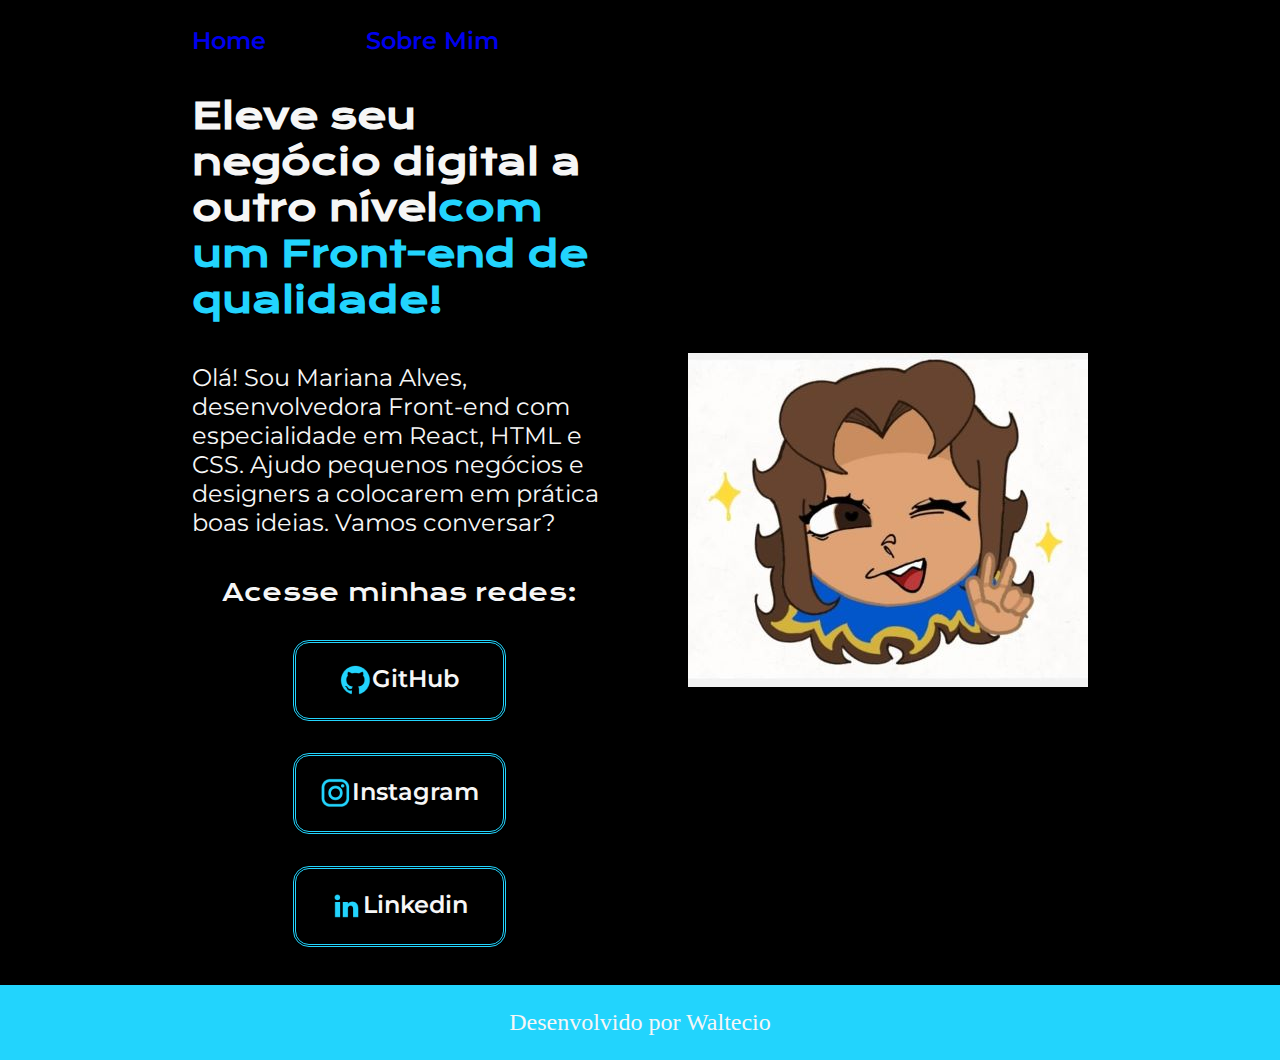
==== index.html @ ce6666ec "Add files via upload" ====
<!DOCTYPE html>
<html lang="pt-br">

<head>
    <meta charset="UTF-8">
    <meta http-equiv="X-UA-Compatible" content="IE=edge">
    <meta name="viewport" content="width=device-width, initial-scale=1.0">
    <title>Projeto</title>
    <link rel="stylesheet" href="./styles/style.css">
</head>

<body>
    <header class="cabecalho">
        <nav class="cabecalho_menu">
            <a class="cabecalho_menu_link" href="index.html">Home</a>            
            <a class="cabecalho_menu_link" href="about.html">Sobre Mim</a>            
        </nav>
    </header>
    <main class="apresentacao">
        <section class="apresentacao__conteudo">
            <h1 class="apresentacao__conteudo__titulo">Eleve seu negócio digital a outro nível<strong 
            class="titulo-destaque">com um Front-end de qualidade!
            </strong></h1>
            <p class="apresentacao__conteudo__texto">Olá! Sou Mariana Alves, desenvolvedora
            Front-end com especialidade em React, HTML e
            CSS. Ajudo pequenos negócios e designers a
            colocarem em prática boas ideias. Vamos
            conversar?</p>
            <div class="apresentacao__links">
                <h2 class="apresentacao_links_subtitulo">Acesse minhas redes:</h2>
                <a class="apresentacao__links__navegacao" href="https://github.com/waltecio">
                    <img src="./assets/github.png" alt="github">    
                    GitHub
                </a>

                <a class="apresentacao__links__navegacao" href="https://www.instagram.com/wvsdrone">
                    <img src="./assets/instagram.png" alt="instagram">
                    Instagram
                </a>

                <a class="apresentacao__links__navegacao" href="https://www.linkedin.com/in/waltecio-santos-42aa6326/">
                    <img src="./assets/linkedin.png" alt="linkedin">
                    Linkedin
                </a>
                
            </div>
        </section>
        <img class="apresetacao_imagem" src="./assets/robot.jpg" alt="imagem mariana">
    </main>
<footer class="rodape">
        <p>Desenvolvido por Waltecio</p>
    </footer>
</body>

</html>
---- styles/style.css ----
@import url('https://fonts.googleapis.com/css2?family=Krona+One&family=Montserrat:wght@400;600&display=swap');

:root {
    --cor-primaria: #22D4FD;
    --cor-secundaria: #F6F6F6;
    --cor-terciaria: #000000;

    --fonte-primaria: 'Krona One', sans-serif;
    --fonte-secundaria: 'Montserrat', sans-serif;
}

*{
    margin: 0;
    padding: 0;
}

body{
    /* height: 100vh; */
    box-sizing: border-box;
    background-color: var(--cor-terciaria);
    color: #F6F6F6;
}


.cabecalho{
    padding: 2% 0% 0% 15%;
}    

.cabecalho_menu{
    display: flex;
    gap: 100px;
}

.cabecalho_menu_link{
    font-family: var(--fonte-secundaria);
    font-size: 1.5rem;
    font-weight: 600;
    text-decoration: none;
}

.apresentacao{
    padding: 3% 15%;
    display: flex;
    align-items: center;
    justify-content: space-between;
    gap: 82px;
}

.apresentacao__conteudo{
    width: 50%;
    display: flex;
    flex-direction: column;
    gap: 40px;
}

.apresentacao__conteudo__titulo{
    font-size: 2.25rem;
    font-family: var(--fonte-primaria);
}

.titulo-destaque{
    color: var(--cor-primaria);
}

.apresentacao__conteudo__texto{
    font-size: 1.5rem;
    font-family: var(--fonte-secundaria);
}

.apresentacao__links{
    display: flex;
    flex-direction: column;
    justify-content: space-between;
    align-items: center;
    gap: 32px;
}

.apresentacao_links_subtitulo{
    font-family: var(--fonte-primaria);
    font-weight: 400;
    font-size: 1.5rem;
}

.apresentacao__links__navegacao{
    /* background-color: #22D4FD; */
    display: flex;
    justify-content: center;
    border: 3px double var(--cor-primaria);
    width: 50%;
    text-align: center;
    border-radius: 16px;
    font-size: 1.5rem;
    font-weight: 600;
    padding: 21.5px 0;
    text-decoration: none;
    color: var(--cor-secundaria);
    font-family: var(--fonte-secundaria);
}

.apresentacao__links__link:hover{
    background-color: #272727;
    color: var(--cor-terciaria);
}

.apresentacao__imagem{
    width: 50px;
}

.rodape{
    color: var(--cor-secundaria);
    background-color: var(--cor-primaria);
    padding: 24px;
    text-align: center;
    Font-weight: var(--fonte-secundaria); 
    font-size: 1.5rem;
    font-weight: 400;
}

@media (max-width: 1200px) {
    .cabecalho{
        padding: 10%;
    }

    .cabecalho_menu{
        justify-content: center;
        
    }

    .apresentacao{
        flex-direction: column-reverse;
        padding: 5%;
    }

    .apresentacao__conteudo{
        width: auto;
        
    }
}
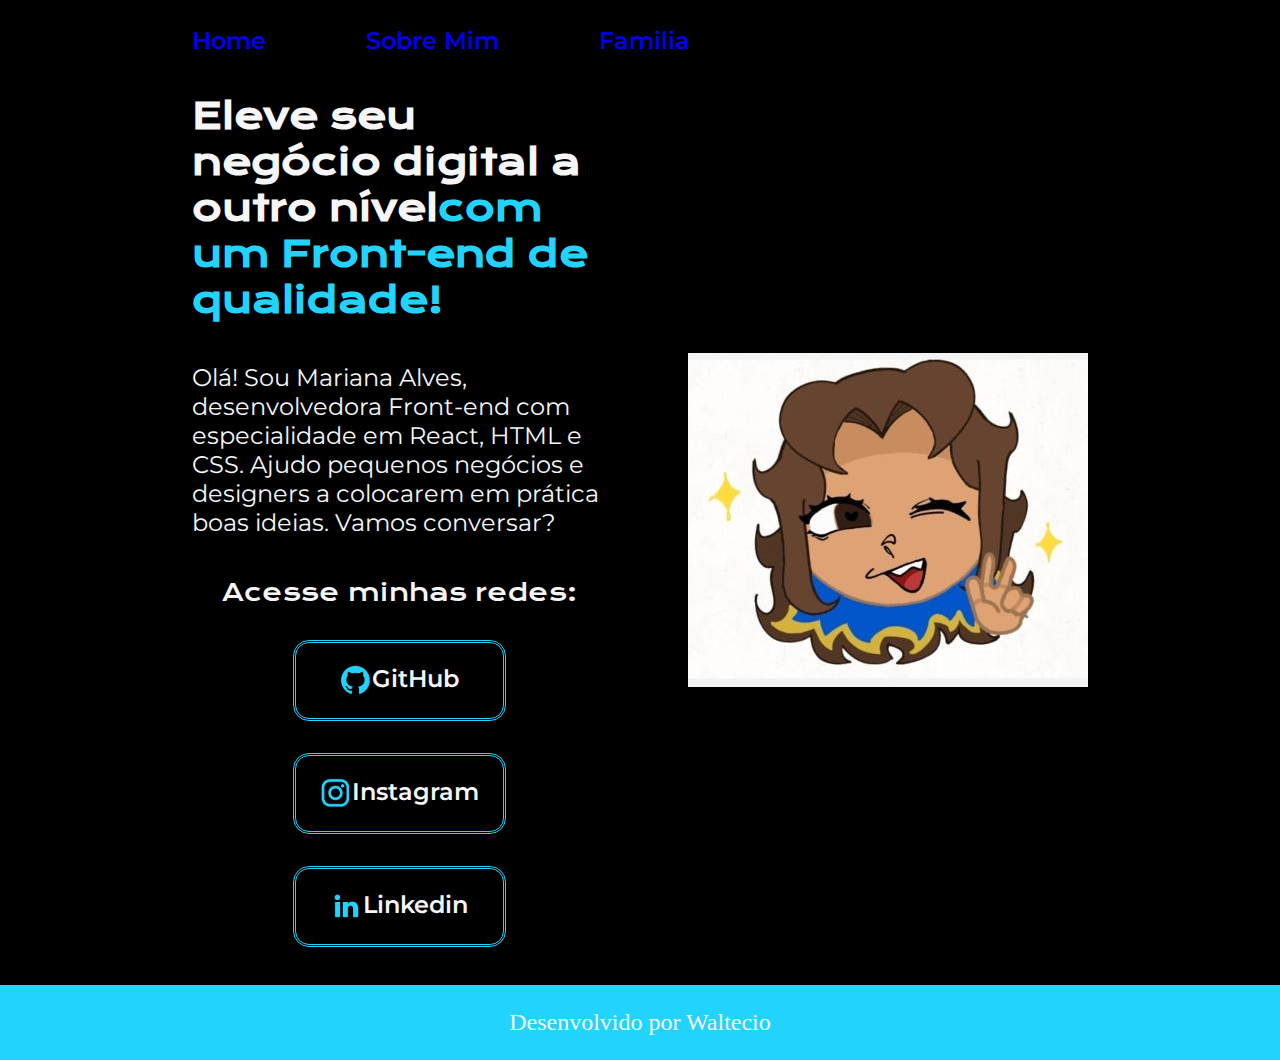
==== commit 9fa8d773: "Add files via upload" ====
--- a/index.html
+++ b/index.html
@@ -13,7 +13,8 @@
     <header class="cabecalho">
         <nav class="cabecalho_menu">
             <a class="cabecalho_menu_link" href="index.html">Home</a>            
-            <a class="cabecalho_menu_link" href="about.html">Sobre Mim</a>            
+            <a class="cabecalho_menu_link" href="about.html">Sobre Mim</a>
+            <a class="cabecalho_menu_link" href="familia.html">Familia</a>
         </nav>
     </header>
     <main class="apresentacao">
